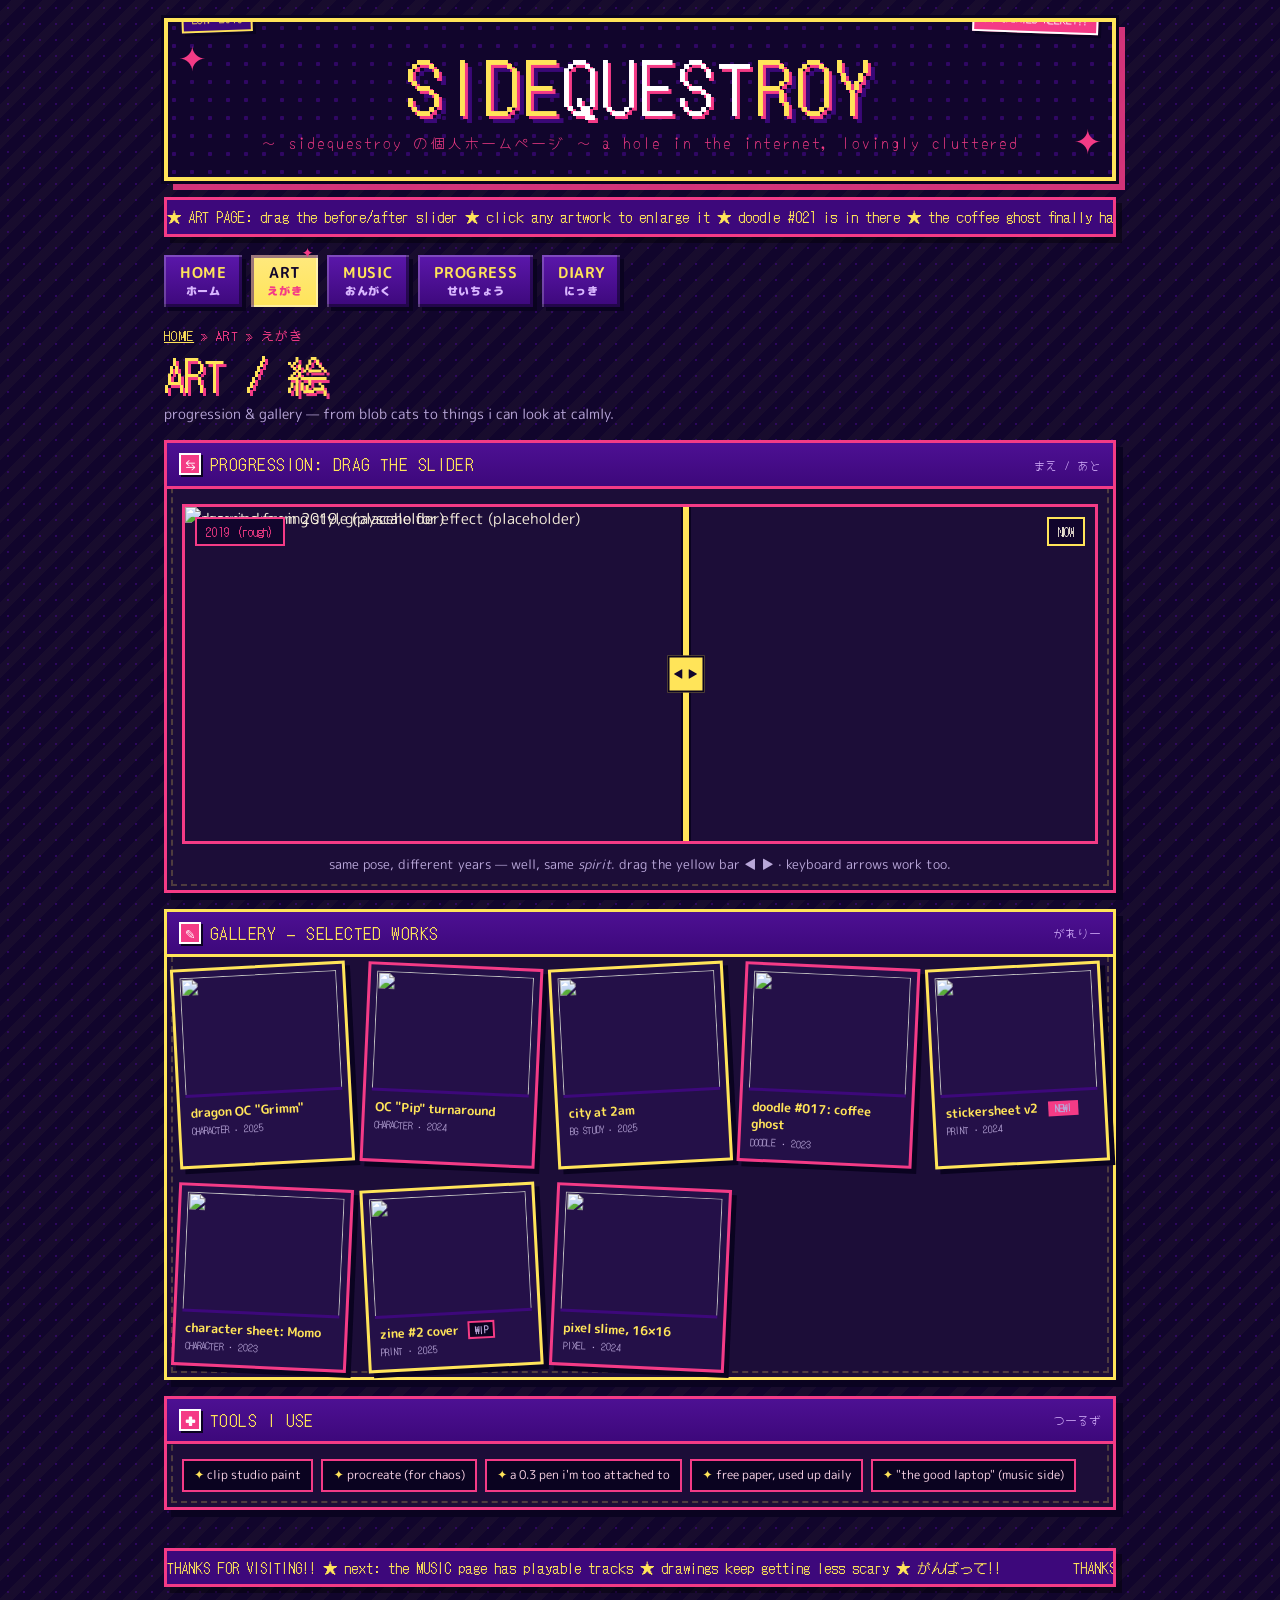
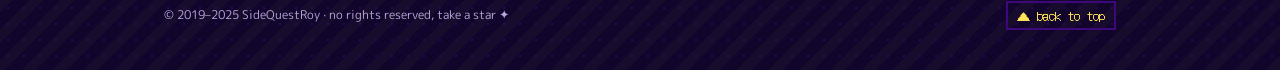
==== art.html @ b418e249 "Add files via upload" ====
<!DOCTYPE html>
<html lang="en">
<head>
<meta charset="UTF-8">
<meta name="viewport" content="width=device-width, initial-scale=1">
<title>ART / 絵 — SideQuestRoy</title>
<link rel="icon" href='data:image/svg+xml,<svg xmlns="http://www.w3.org/2000/svg" viewBox="0 0 100 100"><text y=".9em" font-size="90">⭐</text></svg>'>
<link rel="preconnect" href="https://fonts.googleapis.com">
<link rel="preconnect" href="https://fonts.gstatic.com" crossorigin>
<link href="https://fonts.googleapis.com/css2?family=DotGothic16&family=M+PLUS+Rounded+1c:wght@400;500;700;800;900&family=Yomogi&display=swap" rel="stylesheet">
<link rel="stylesheet" href="style.css">
</head>
<body>

<div class="site">

  <header class="banner">
    <span class="corner c-tl spin">✦</span>
    <span class="corner c-br spin" style="animation-direction:reverse">✦</span>
    <div class="updated-chip"><span class="blink">★</span> UPDATED WEEKLY!!</div>
    <div class="est">EST. 2019</div>
    <h1 class="logo">SIDE<span class="q">QUEST</span>ROY</h1>
    <p class="tagline">〜 sidequestroy の個人ホームページ 〜 a hole in the internet, lovingly cluttered</p>
  </header>

  <div class="newsbar"><div class="marquee"><div class="mq-inner">
    <span>★ ART PAGE: drag the before/after slider ★ click any artwork to enlarge it ★ doodle #021 is in there ★ the coffee ghost finally has a body ★</span>
    <span aria-hidden="true">★ ART PAGE: drag the before/after slider ★ click any artwork to enlarge it ★ doodle #021 is in there ★ the coffee ghost finally has a body ★</span>
  </div></div></div>

  <nav class="tabbar" aria-label="site pages">
    <a class="tab" href="index.html"><b>HOME</b><i>ホーム</i></a>
    <a class="tab on" aria-current="page" href="art.html"><b>ART</b><i>えがき</i></a>
    <a class="tab" href="music.html"><b>MUSIC</b><i>おんがく</i></a>
    <a class="tab" href="progress.html"><b>PROGRESS</b><i>せいちょう</i></a>
    <a class="tab" href="diary.html"><b>DIARY</b><i>にっき</i></a>
  </nav>

  <main class="main">
    <p class="crumb"><a href="index.html">HOME</a> » ART » えがき</p>
    <h1 class="ptitle">ART / 絵</h1>
    <p class="psub">progression &amp; gallery — from blob cats to things i can look at calmly.</p>

    <div class="stack" style="margin-top:14px">

      <section class="panel pa-pink">
        <div class="phead"><span class="ico">⇆</span><h2>PROGRESSION: DRAG THE SLIDER</h2><span class="jp">まえ / あと</span></div>
        <div class="pbody">
          <div class="cmp" id="cmpBox">
            <img src="https://picsum.photos/seed/roy-draw-now/900/640" alt="recent drawing style (placeholder)">
            <img src="https://picsum.photos/seed/roy-draw-2019/900/640?grayscale&blur=1" alt="drawing from 2019, grayscale for effect (placeholder)" style="clip-path:inset(0 calc(100% - var(--split)) 0 0)">
            <button class="handle" id="cmpHandle" role="slider" aria-label="compare before and after" aria-valuemin="5" aria-valuemax="95" aria-valuenow="55"></button>
            <span class="lbl l-old">2019 (rough)</span><span class="lbl l-new">NOW</span>
          </div>
          <p class="cmp-cap">same pose, different years — well, same <i>spirit</i>. drag the yellow bar ◀ ▶ · keyboard arrows work too.</p>
        </div>
      </section>

      <section class="panel pa-yellow">
        <div class="phead"><span class="ico">✎</span><h2>GALLERY — SELECTED WORKS</h2><span class="jp">がれりー</span></div>
        <div class="pbody gal-grid" id="galGrid">
          <figure class="gcard rv" data-seed="roy-dragon-oc" data-title="dragon OC 'Grimm' — final pass" data-meta="character · 2025"><img src="https://picsum.photos/seed/roy-dragon-oc/400/300" alt=""><figcaption class="gc-t"><b>dragon OC "Grimm"</b><span>CHARACTER · 2025</span></figcaption></figure>
          <figure class="gcard rv" data-seed="roy-pip-turnaround" data-title="OC 'Pip' turnaround sheet" data-meta="character · 2024"><img src="https://picsum.photos/seed/roy-pip-turnaround/400/300" alt=""><figcaption class="gc-t"><b>OC "Pip" turnaround</b><span>CHARACTER · 2024</span></figcaption></figure>
          <figure class="gcard rv" data-seed="roy-city-2am" data-title="city at 2am — background study" data-meta="background · 2025"><img src="https://picsum.photos/seed/roy-city-2am/400/300" alt=""><figcaption class="gc-t"><b>city at 2am</b><span>BG STUDY · 2025</span></figcaption></figure>
          <figure class="gcard rv" data-seed="roy-coffee-ghost" data-title="doodle #017 — the coffee ghost" data-meta="doodle · 2023"><img src="https://picsum.photos/seed/roy-coffee-ghost/400/300?grayscale" alt=""><figcaption class="gc-t"><b>doodle #017: coffee ghost</b><span>DOODLE · 2023</span></figcaption></figure>
          <figure class="gcard rv" data-seed="roy-stickersheet-v2" data-title="stickersheet v2 (print-ready!)" data-meta="print · 2024"><img src="https://picsum.photos/seed/roy-stickersheet-v2/400/300" alt=""><figcaption class="gc-t"><b>stickersheet v2 <span class="new-badge blink">NEW!</span></b><span>PRINT · 2024</span></figcaption></figure>
          <figure class="gcard rv" data-seed="roy-momo-sheet" data-title="character sheet: Momo" data-meta="character · 2023"><img src="https://picsum.photos/seed/roy-momo-sheet/400/300" alt=""><figcaption class="gc-t"><b>character sheet: Momo</b><span>CHARACTER · 2023</span></figcaption></figure>
          <figure class="gcard rv" data-seed="roy-zine-cover" data-title="mini zine cover draft" data-meta="print · 2025"><img src="https://picsum.photos/seed/roy-zine-cover/400/300" alt=""><figcaption class="gc-t"><b>zine #2 cover <span class="tagchip">WIP</span></b><span>PRINT · 2025</span></figcaption></figure>
          <figure class="gcard rv" data-seed="roy-slime-pixel" data-title="pixel slime (16×16, yes really)" data-meta="pixel · 2024"><img src="https://picsum.photos/seed/roy-slime-pixel/400/300" alt=""><figcaption class="gc-t"><b>pixel slime, 16×16</b><span>PIXEL · 2024</span></figcaption></figure>
        </div>
      </section>

      <section class="panel pa-pink">
        <div class="phead"><span class="ico">✚</span><h2>TOOLS I USE</h2><span class="jp">つーるず</span></div>
        <div class="pbody">
          <ul class="tools-list">
            <li>clip studio paint</li><li>procreate (for chaos)</li><li>a 0.3 pen i'm too attached to</li><li>free paper, used up daily</li><li>"the good laptop" (music side)</li>
          </ul>
        </div>
      </section>

    </div>
  </main>

  <footer class="footer">
    <div class="newsbar"><div class="marquee"><div class="mq-inner">
      <span>THANKS FOR VISITING!! ★ next: the MUSIC page has playable tracks ★ drawings keep getting less scary ★ がんばって!!</span>
      <span aria-hidden="true">THANKS FOR VISITING!! ★ next: the MUSIC page has playable tracks ★ drawings keep getting less scary ★ がんばって!!</span>
    </div></div></div>
    <div class="foot-row">
      <span>© 2019–<span id="yr">2025</span> SideQuestRoy · no rights reserved, take a star ✦</span>
      <button class="top-btn" id="topBtn">▲ back to top</button>
    </div>
  </footer>

</div><!-- /site -->

<!-- lightbox (art page only) -->
<div class="lb-overlay" id="lb" role="dialog" aria-modal="true" aria-label="artwork viewer">
  <div class="lb-box">
    <button class="lb-btn" id="lbClose" aria-label="close">✕</button>
    <button class="lb-btn" id="lbPrev" aria-label="previous artwork">‹</button>
    <button class="lb-btn" id="lbNext" aria-label="next artwork">›</button>
    <img id="lbImg" src="" alt="">
    <div class="lb-cap"><b id="lbCap"></b><span id="lbMeta"></span></div>
  </div>
</div>

<div class="toast" id="toast" role="status"></div>
<script src="script.js" defer></script>
</body>
</html>
---- style.css ----
/* ============ BASE ============ */
:root{
  --yellow:#FFE459;
  --pink:#F43B86;
  --purple:#3D087B;
  --ink:#11052C;
  --deep:#0A0320;
  --panel:#1c0d38;
  --panel-2:#241048;
  --text:#F6EEDC;
  --dim:#b9a7d9;
}
*{box-sizing:border-box;margin:0;padding:0}
html{-webkit-text-size-adjust:100%}
body{
  font-family:'M PLUS Rounded 1c',system-ui,sans-serif;
  font-size:15px;line-height:1.65;color:var(--text);
  background-color:var(--ink);
  background-image:
    radial-gradient(rgba(61,8,123,.6) 1.1px, transparent 1.4px),
    repeating-linear-gradient(-45deg, rgba(255,228,89,.032) 0 10px, transparent 10px 22px);
  background-size:16px 16px, auto;
}
::selection{background:var(--pink);color:#fff}
a{color:var(--yellow)}
img{display:block;max-width:100%}
button{font-family:inherit;cursor:pointer}
::-webkit-scrollbar{width:14px;height:14px}
::-webkit-scrollbar-track{background:var(--deep);border-left:2px solid var(--purple)}
::-webkit-scrollbar-thumb{background:var(--yellow);border:3px solid var(--ink)}

/* ============ RETRO UTILITIES ============ */
@keyframes blink{0%,49.9%{opacity:1}50%,100%{opacity:.06}}
.blink{animation:blink 1.05s linear infinite;display:inline-block}
@keyframes spin{to{transform:rotate(360deg)}}
.spin{display:inline-block;animation:spin 9s linear infinite}
@keyframes bob{0%,100%{transform:translateY(0)}50%{transform:translateY(-4px)}}
@keyframes shake{0%,100%{transform:translateX(0)}20%{transform:translateX(-5px)}40%{transform:translateX(5px)}60%{transform:translateX(-4px)}80%{transform:translateX(3px)}}
.shake{animation:shake .3s linear}

/* beveled button — old windows energy */
.btn{
  display:inline-block;border:none;font-weight:900;color:var(--ink);
  background:linear-gradient(180deg,#ffe97e,var(--yellow));
  padding:7px 14px;font-size:.9rem;letter-spacing:.03em;
  box-shadow:inset 2px 2px 0 rgba(255,255,255,.65), inset -3px -3px 0 rgba(17,5,44,.4);
  transition:transform .12s, box-shadow .12s;
}
.btn:hover{transform:translate(-1px,-1px);box-shadow:inset 2px 2px 0 rgba(255,255,255,.65), inset -3px -3px 0 rgba(17,5,44,.4), 4px 4px 0 var(--deep)}
.btn:active{transform:translate(2px,2px);box-shadow:inset 3px 3px 0 rgba(61,8,123,.55), inset -2px -2px 0 rgba(255,255,255,.3)}
.btn-pink{background:linear-gradient(180deg,#ff74ab,var(--pink));color:#fff;box-shadow:inset 2px 2px 0 rgba(255,255,255,.4), inset -3px -3px 0 rgba(61,8,123,.7)}
.btn-pink:hover{box-shadow:inset 2px 2px 0 rgba(255,255,255,.4), inset -3px -3px 0 rgba(61,8,123,.7), 4px 4px 0 var(--deep)}
.btn-mini{background:linear-gradient(180deg,#ffe97e,var(--yellow));color:var(--ink);border:none;font-weight:900;width:30px;height:26px;box-shadow:inset 2px 2px 0 rgba(255,255,255,.6), inset -2px -2px 0 rgba(17,5,44,.4);transition:transform .1s}
.btn-mini:hover{transform:scale(1.1)}

/* rainbow divider in palette */
.rainbow{height:7px;display:flex;border-top:2px solid var(--deep);border-bottom:2px solid var(--deep);margin:4px 0 16px}
.rainbow i{flex:1}
.rainbow i:nth-child(4n+1){background:var(--yellow)}
.rainbow i:nth-child(4n+2){background:var(--pink)}
.rainbow i:nth-child(4n+3){background:#7a3ec2}
.rainbow i:nth-child(4n+4){background:var(--purple)}

/* ============ FRAME ============ */
.site{max-width:980px;margin:0 auto;padding:18px 14px 40px}
.main{margin-top:18px;position:relative}

/* ============ BANNER ============ */
.banner{
  position:relative;background:var(--ink);
  border:4px solid var(--yellow);
  box-shadow:0 0 0 3px var(--deep), 9px 9px 0 rgba(244,59,134,.85);
  background-image:radial-gradient(circle at 6px 6px, rgba(61,8,123,.7) 2px, transparent 2.5px);
  background-size:18px 18px;
  padding:26px 20px 22px;text-align:center;overflow:hidden;
}
.banner .corner{position:absolute;font-size:34px;color:var(--pink)}
.banner .c-tl{top:8px;left:10px}.banner .c-br{bottom:8px;right:10px}
.logo{
  font-family:'DotGothic16',monospace;font-weight:400;
  font-size:clamp(2.3rem,7vw,4.3rem);letter-spacing:.06em;line-height:1.05;
  color:var(--yellow);text-shadow:3px 3px 0 var(--pink), 7px 7px 0 rgba(61,8,123,.95);
}
.logo .q{color:#fff;text-shadow:3px 3px 0 var(--pink)}
.tagline{font-family:'Yomogi',cursive;color:var(--pink);margin-top:10px;font-size:.95rem;letter-spacing:.12em}
.updated-chip{
  position:absolute;top:-2px;right:14px;background:var(--pink);color:#fff;
  font-family:'DotGothic16',monospace;font-size:.72rem;padding:3px 9px;border:2px solid #fff;
  box-shadow:3px 3px 0 var(--deep);transform:rotate(2deg) translateY(-55%);z-index:2;
}
.est{position:absolute;top:-2px;left:14px;background:var(--purple);color:var(--yellow);font-family:'DotGothic16',monospace;font-size:.7rem;padding:3px 8px;border:2px solid var(--yellow);box-shadow:3px 3px 0 var(--deep);transform:rotate(-2deg) translateY(-55%);z-index:2}

/* marquee */
.newsbar{background:var(--purple);border:3px solid var(--pink);box-shadow:6px 6px 0 rgba(0,0,0,.4);overflow:hidden;margin-top:16px}
.marquee{overflow:hidden;white-space:nowrap}
.mq-inner{display:inline-flex;width:max-content;animation:mq 28s linear infinite;padding:5px 0}
@keyframes mq{to{transform:translateX(-50%)}}
.mq-inner span{font-family:'DotGothic16',monospace;color:var(--yellow);font-size:.9rem;padding-right:4.5rem;white-space:nowrap}

/* ============ NAV (real links) ============ */
.tabbar{display:flex;flex-wrap:wrap;gap:9px;margin-top:18px}
.tab{
  position:relative;display:flex;flex-direction:column;align-items:center;line-height:1.25;text-decoration:none;
  background:linear-gradient(180deg,#5b17ab,var(--purple));color:var(--yellow);
  padding:8px 16px 9px;font-weight:900;font-size:.95rem;letter-spacing:.04em;
  box-shadow:inset 2px 2px 0 rgba(255,255,255,.22), inset -3px -3px 0 rgba(17,5,44,.6), 4px 4px 0 var(--deep);
  transition:transform .12s;
}
.tab i{font-style:normal;font-size:.68rem;color:#d9b6ff;margin-top:2px}
.tab:hover{transform:translate(-1px,-1px)}
.tab.on{background:linear-gradient(180deg,#ffe97e,var(--yellow));color:var(--ink);box-shadow:inset 3px 3px 0 rgba(61,8,123,.5), inset -2px -2px 0 rgba(255,255,255,.4)}
.tab.on i{color:var(--pink)}
.tab.on::after{content:"✦";position:absolute;top:-11px;right:4px;color:var(--pink);font-size:.9rem}

/* ============ PANELS ============ */
.panel{background:var(--panel);border:3px solid var(--acc,var(--yellow));box-shadow:7px 7px 0 var(--deep);position:relative;margin-bottom:16px}
.panel::before{content:"";position:absolute;inset:4px;border:2px dashed rgba(255,228,89,.22);pointer-events:none;z-index:1}
.pa-pink{--acc:var(--pink)} .pa-yellow{--acc:var(--yellow)} .pa-purple{--acc:#7a3ec2}
.phead{display:flex;align-items:center;gap:9px;padding:8px 12px;background:linear-gradient(180deg,#4d1093,var(--purple));border-bottom:3px solid var(--acc,var(--yellow));position:relative;z-index:2}
.phead .ico{width:22px;height:22px;display:grid;place-items:center;background:var(--pink);color:#fff;font-size:.8rem;border:2px solid #fff;box-shadow:2px 2px 0 var(--deep)}
.phead h2,.phead span.t{font-family:'DotGothic16',monospace;font-weight:400;color:var(--yellow);letter-spacing:.09em;font-size:1rem}
.phead .jp{margin-left:auto;font-size:.75rem;color:#d9b6ff;font-family:'Yomogi',cursive}
.pbody{padding:15px;position:relative;z-index:2}
.stack{display:flex;flex-direction:column}

/* page titles */
.crumb{font-family:'DotGothic16',monospace;color:var(--pink);font-size:.8rem;margin-bottom:6px;letter-spacing:.1em}
.ptitle{font-family:'DotGothic16',monospace;font-weight:400;font-size:clamp(1.7rem,4.5vw,2.6rem);color:var(--yellow);text-shadow:3px 3px 0 var(--pink);line-height:1.1}
.psub{color:var(--dim);margin-top:5px;font-size:.9rem}

/* ============ HOME ============ */
.news-item{display:flex;align-items:center;gap:10px;padding:9px 6px;border-bottom:2px dashed rgba(185,167,217,.3);text-decoration:none;color:inherit;transition:background .15s,transform .15s}
.news-item:last-child{border-bottom:none}
.news-item:hover{background:rgba(61,8,123,.4);transform:translateX(5px)}
.n-date{font-family:'DotGothic16',monospace;font-size:.7rem;background:var(--deep);color:var(--yellow);border:2px solid var(--purple);padding:2px 6px;flex:none}
.news-item b{color:var(--text)} .news-item small{color:var(--dim);display:block}
.arrow-go{margin-left:auto;color:var(--pink);font-weight:900}
.new-badge{background:var(--pink);color:#fff;font-family:'DotGothic16',monospace;font-size:.62rem;padding:1px 6px;margin-left:8px;flex:none}

.about-flex{display:flex;gap:15px;align-items:flex-start;flex-wrap:wrap}
.avatar{width:104px;height:104px;border:3px solid var(--yellow);box-shadow:5px 5px 0 var(--pink);object-fit:cover;background:var(--deep)}
.about-txt{flex:1;min-width:220px}

.mini-grid{display:grid;grid-template-columns:repeat(3,1fr);gap:12px}
.mcard{border:3px solid var(--purple);background:var(--panel-2);transition:transform .2s,box-shadow .2s;text-decoration:none;color:inherit;display:block}
.mcard:hover{transform:translateY(-4px) rotate(-.5deg);box-shadow:6px 6px 0 rgba(244,59,134,.7)}
.mcard img{width:100%;height:88px;object-fit:cover;border-bottom:3px solid var(--purple)}
.mcard .mc-t{padding:8px 9px;font-size:.8rem;line-height:1.4}
.mcard b{color:var(--yellow);display:block}
.tagchip{font-family:'DotGothic16',monospace;font-size:.58rem;background:var(--deep);border:2px solid var(--pink);color:var(--pink);padding:0 5px;margin-left:6px;vertical-align:middle}

.gb-list{max-height:230px;overflow:auto;display:flex;flex-direction:column;gap:9px;padding-right:4px}
.gb-entry{border-left:5px solid var(--pink);background:rgba(61,8,123,.35);padding:8px 10px;font-size:.83rem}
.gb-entry b{color:var(--yellow)} .gb-entry span.d{font-family:'DotGothic16',monospace;color:var(--dim);font-size:.68rem;margin-left:7px}
.gb-entry p{margin-top:3px}
.gform input,.dform-row input,.dform-row textarea{background:var(--deep);border:3px solid var(--purple);color:var(--text);padding:8px 10px;font-family:inherit;font-size:.9rem;width:100%}
.gform input:focus,.dform-row input:focus,.dform-row textarea:focus{outline:none;border-color:var(--pink);box-shadow:0 0 0 2px rgba(244,59,134,.35)}
.gform-row{display:flex;gap:8px;margin-top:10px;flex-wrap:wrap}
.gform-row input{flex:1;min-width:110px}

/* ============ ART PAGE ============ */
.cmp{position:relative;height:340px;overflow:hidden;border:3px solid var(--pink);user-select:none;cursor:ew-resize;--split:55%}
.cmp img{position:absolute;inset:0;width:100%;height:100%;object-fit:cover}
.cmp .img-new{clip-path:inset(0 0 0 var(--split))}
.cmp .handle{
  position:absolute;top:0;bottom:0;left:var(--split);width:6px;background:var(--yellow);
  transform:translateX(-50%);border:none;z-index:3;box-shadow:0 0 0 2px var(--deep);
}
.cmp .handle::after{content:"◀ ▶";position:absolute;top:50%;left:50%;transform:translate(-50%,-50%);background:var(--yellow);color:var(--ink);font-size:.7rem;font-weight:900;padding:8px 4px;border:2px solid var(--deep);white-space:nowrap}
.cmp .lbl{position:absolute;top:10px;font-family:'DotGothic16',monospace;font-size:.75rem;background:var(--ink);padding:3px 9px;z-index:4;border:2px solid var(--yellow)}
.cmp .l-old{left:10px;color:var(--pink);border-color:var(--pink)} .cmp .l-new{right:10px}
.cmp-cap{text-align:center;margin-top:10px;font-size:.8rem;color:var(--dim)}

.gal-grid{display:grid;grid-template-columns:repeat(auto-fill,minmax(165px,1fr));gap:20px 14px;padding:8px}
.gcard{--r:-3deg;background:var(--panel-2);border:3px solid var(--yellow);box-shadow:5px 5px 0 var(--deep);transform:rotate(var(--r));transition:transform .28s cubic-bezier(.2,.9,.3,1.4), box-shadow .28s;cursor:pointer;padding:6px}
.gcard:nth-child(even){--r:2.6deg;border-color:var(--pink)}
.gcard:hover{transform:rotate(0) translateY(-7px);box-shadow:8px 9px 0 rgba(244,59,134,.8);z-index:2}
.gcard img{width:100%;height:120px;object-fit:cover;border-bottom:3px solid var(--purple)}
.gc-t{padding:7px 4px 3px;font-size:.78rem;line-height:1.4}
.gc-t b{color:var(--yellow);display:block} .gc-t span{font-family:'DotGothic16',monospace;font-size:.58rem;color:var(--dim)}
.tools-list{list-style:none;display:flex;flex-wrap:wrap;gap:8px}
.tools-list li{background:var(--deep);border:2px solid var(--pink);padding:4px 10px;font-size:.78rem;color:#ffd9ea}
.tools-list li::before{content:"✦ ";color:var(--yellow)}

/* ============ MUSIC PAGE ============ */
.player-panel .pbody{background:linear-gradient(180deg,var(--panel), #150a2d)}
.np-row{display:flex;align-items:center;gap:12px;flex-wrap:wrap}
#npTitle{font-family:'DotGothic16',monospace;color:var(--yellow);font-size:1.05rem;min-height:1.4em}
#npTime{font-family:'DotGothic16',monospace;font-size:.72rem;color:var(--pink);margin-left:auto}
.prog-outer{height:16px;background:var(--deep);border:3px solid var(--purple);margin-top:12px;overflow:hidden}
#progFill{height:100%;width:0%;background:repeating-linear-gradient(90deg,var(--yellow) 0 8px, #e6c73d 8px 16px)}
.eq{display:flex;gap:4px;height:26px;align-items:flex-end;margin-top:10px;justify-content:center}
.eq span{width:8px;background:var(--yellow);height:30%;transition:height .1s}
.eq.on span{animation:eqb .55s ease-in-out infinite alternate}
@keyframes eqb{from{height:18%}to{height:100%}}
.eq.on span:nth-child(2){background:var(--pink);animation-delay:.1s}
.eq.on span:nth-child(3){animation-delay:.24s}
.eq.on span:nth-child(4){background:var(--pink);animation-delay:.08s}
.eq.on span:nth-child(5){animation-delay:.3s}

.trow{display:flex;align-items:center;gap:12px;padding:11px 8px;border-bottom:2px dashed rgba(185,167,217,.28);cursor:pointer;transition:background .15s, transform .15s}
.trow:last-child{border-bottom:none}
.trow:hover{background:rgba(61,8,123,.4);transform:translateX(4px)}
.trow.on{background:rgba(244,59,134,.18);border-left:5px solid var(--pink)}
.trow .tt{flex:1;min-width:0}
.trow .tt b{color:var(--yellow);font-size:.92rem;display:block;line-height:1.3}
.trow.on .tt b::before{content:"▶ ";color:var(--pink);animation:blink 1s linear infinite}
.trow .tt em{font-style:normal;font-size:.74rem;color:var(--dim)}
.ty,.tl{font-family:'DotGothic16',monospace;font-size:.72rem;color:var(--dim);flex:none}

/* ============ PROGRESS PAGE ============ */
.skill-group h3{font-family:'DotGothic16',monospace;color:var(--pink);letter-spacing:.08em;margin-bottom:12px;font-size:1.05rem}
.skill-row{display:flex;align-items:center;gap:12px;margin-bottom:13px}
.skill-row label{width:170px;flex:none;font-size:.83rem}
.bar{flex:1;display:flex;gap:3px;height:16px;background:var(--deep);padding:3px;border:2px solid var(--purple)}
.bar i{flex:1;background:#2a0f52;transition:background .18s, box-shadow .18s}
.bar i.fill{background:var(--yellow);box-shadow:inset 0 -4px rgba(61,8,123,.5)}
.pct{width:46px;text-align:right;font-family:'DotGothic16',monospace;color:var(--yellow);font-size:.8rem;flex:none}

.tl-list{list-style:none;border-left:3px dashed var(--pink);margin-left:9px;padding-left:0}
.tl-item{position:relative;margin:0 0 22px 26px}
.tl-item::before{content:"";position:absolute;left:-35px;top:8px;width:12px;height:12px;background:var(--yellow);border:3px solid var(--ink);outline:2px solid var(--pink)}
.tl-year{font-family:'DotGothic16',monospace;font-size:.7rem;background:var(--purple);color:var(--yellow);border:2px solid var(--yellow);padding:1px 8px;margin-right:9px}
.tl-tag{font-family:'DotGothic16',monospace;font-size:.58rem;color:#fff;background:var(--pink);padding:1px 6px;vertical-align:middle;margin-left:4px}
.wish-list{list-style:none;display:flex;flex-wrap:wrap;gap:9px}
.wish-list li button{background:var(--deep);border:2px solid var(--purple);color:var(--dim);padding:5px 10px;font-size:.8rem;transition:all .15s}
.wish-list li button::before{content:"☆ "}
.wish-list li button.lit{color:#fff;background:rgba(244,59,134,.25);border-color:var(--pink)}
.wish-list li button.lit::before{content:"★ ";color:var(--yellow)}

/* scroll reveal — only when JS is available (guarded by .js on <html>) */
.js .rv{opacity:0;transform:translateY(14px);transition:opacity .5s, transform .5s}
.js .rv.in{opacity:1;transform:none}

/* ============ DIARY PAGE ============ */
.dform-row{display:flex;flex-direction:column;gap:9px}
textarea{resize:vertical;min-height:104px;line-height:1.55}
.fmsg{margin-top:10px;font-size:.82rem;font-weight:700;min-height:1.3em;display:inline-block}
.fmsg.ok{color:var(--yellow)} .fmsg.err{color:var(--pink);animation:shake .3s linear}
.dstats{display:flex;gap:9px;flex-wrap:wrap;margin-bottom:14px}
.dstat{background:var(--deep);border:2px solid var(--purple);padding:5px 11px;font-size:.78rem}
.dstat b{font-family:'DotGothic16',monospace;color:var(--yellow);margin-right:5px}
.entry{background:var(--panel-2);border:3px solid var(--pink);padding:0;margin-bottom:14px;box-shadow:5px 5px 0 var(--deep)}
.entry-head{display:flex;align-items:center;gap:9px;padding:9px 12px;background:linear-gradient(180deg,#4d1093,var(--purple));border-bottom:3px solid var(--pink);flex-wrap:wrap}
.dchip{font-family:'DotGothic16',monospace;font-size:.68rem;background:var(--ink);color:var(--yellow);border:2px solid var(--yellow);padding:1px 7px}
.entry-head b{color:#fff;font-size:.95rem;line-height:1.3}
.entry-body{padding:13px 14px;font-size:.88rem;white-space:pre-wrap;color:var(--text)}

/* ============ LIGHTBOX / TOAST / SPARKS ============ */
.lb-overlay{position:fixed;inset:0;background:rgba(10,3,32,.92);z-index:50;display:none;place-items:center;padding:18px}
.lb-overlay.show{display:grid}
.lb-box{background:var(--panel);border:4px solid var(--yellow);box-shadow:10px 10px 0 var(--pink);max-width:920px;width:100%;padding:12px;position:relative}
.lb-box img{width:100%;height:min(56vh,520px);object-fit:cover;border:3px solid var(--purple)}
.lb-cap{display:flex;align-items:center;gap:12px;padding-top:11px;font-size:.88rem}
.lb-cap b{color:var(--yellow)} .lb-cap span{font-family:'DotGothic16',monospace;color:var(--dim);font-size:.7rem;margin-left:auto}
.lb-btn{position:absolute;top:-20px;right:10px;background:var(--pink);color:#fff;border:3px solid #fff;width:34px;height:34px;font-weight:900;box-shadow:3px 3px 0 var(--deep)}
#lbPrev{left:-20px;top:50%;transform:translateY(-50%);right:auto}
#lbNext{left:10px;top:-20px;right:auto;transform:none}

.toast{position:fixed;left:50%;bottom:26px;transform:translate(-50%,20px);background:var(--yellow);color:var(--ink);font-weight:900;padding:10px 18px;border:3px solid var(--deep);box-shadow:4px 4px 0 var(--pink);opacity:0;pointer-events:none;transition:all .25s;z-index:99;font-size:.86rem}
.toast.show{opacity:1;transform:translate(-50%,0)}

.spark{position:fixed;z-index:98;pointer-events:none;color:var(--c);text-shadow:0 0 7px currentColor;animation:spk .8s ease-out forwards;font-size:var(--fs,13px)}
@keyframes spk{from{transform:translateY(0) rotate(0deg);opacity:1}to{transform:translateY(20px) rotate(95deg);opacity:0}}

/* ============ FOOTER ============ */
.footer{margin-top:22px}
.foot-row{display:flex;justify-content:space-between;align-items:center;gap:10px;margin-top:14px;font-size:.78rem;color:var(--dim);flex-wrap:wrap}
.top-btn{background:none;border:2px solid var(--purple);color:var(--yellow);font-family:'DotGothic16',monospace;padding:3px 9px}
.top-btn:hover{border-color:var(--pink)}

/* ============ RESPONSIVE ============ */
@media (max-width:560px){
  .tab{flex:1;padding:7px 6px}
  .mini-grid{grid-template-columns:1fr}
  .cmp{height:280px}
  .skill-row label{width:110px;font-size:.78rem}
  .trow .ty{display:none}
}

/* ============ REDUCED MOTION ============ */
@media (prefers-reduced-motion: reduce){
  *,*::before,*::after{animation-duration:.001s !important;animation-iteration-count:1 !important;transition-duration:.001s !important}
  .mq-inner,.blink,.spin{animation:none !important}
  .js .rv{opacity:1;transform:none}
}
</style>
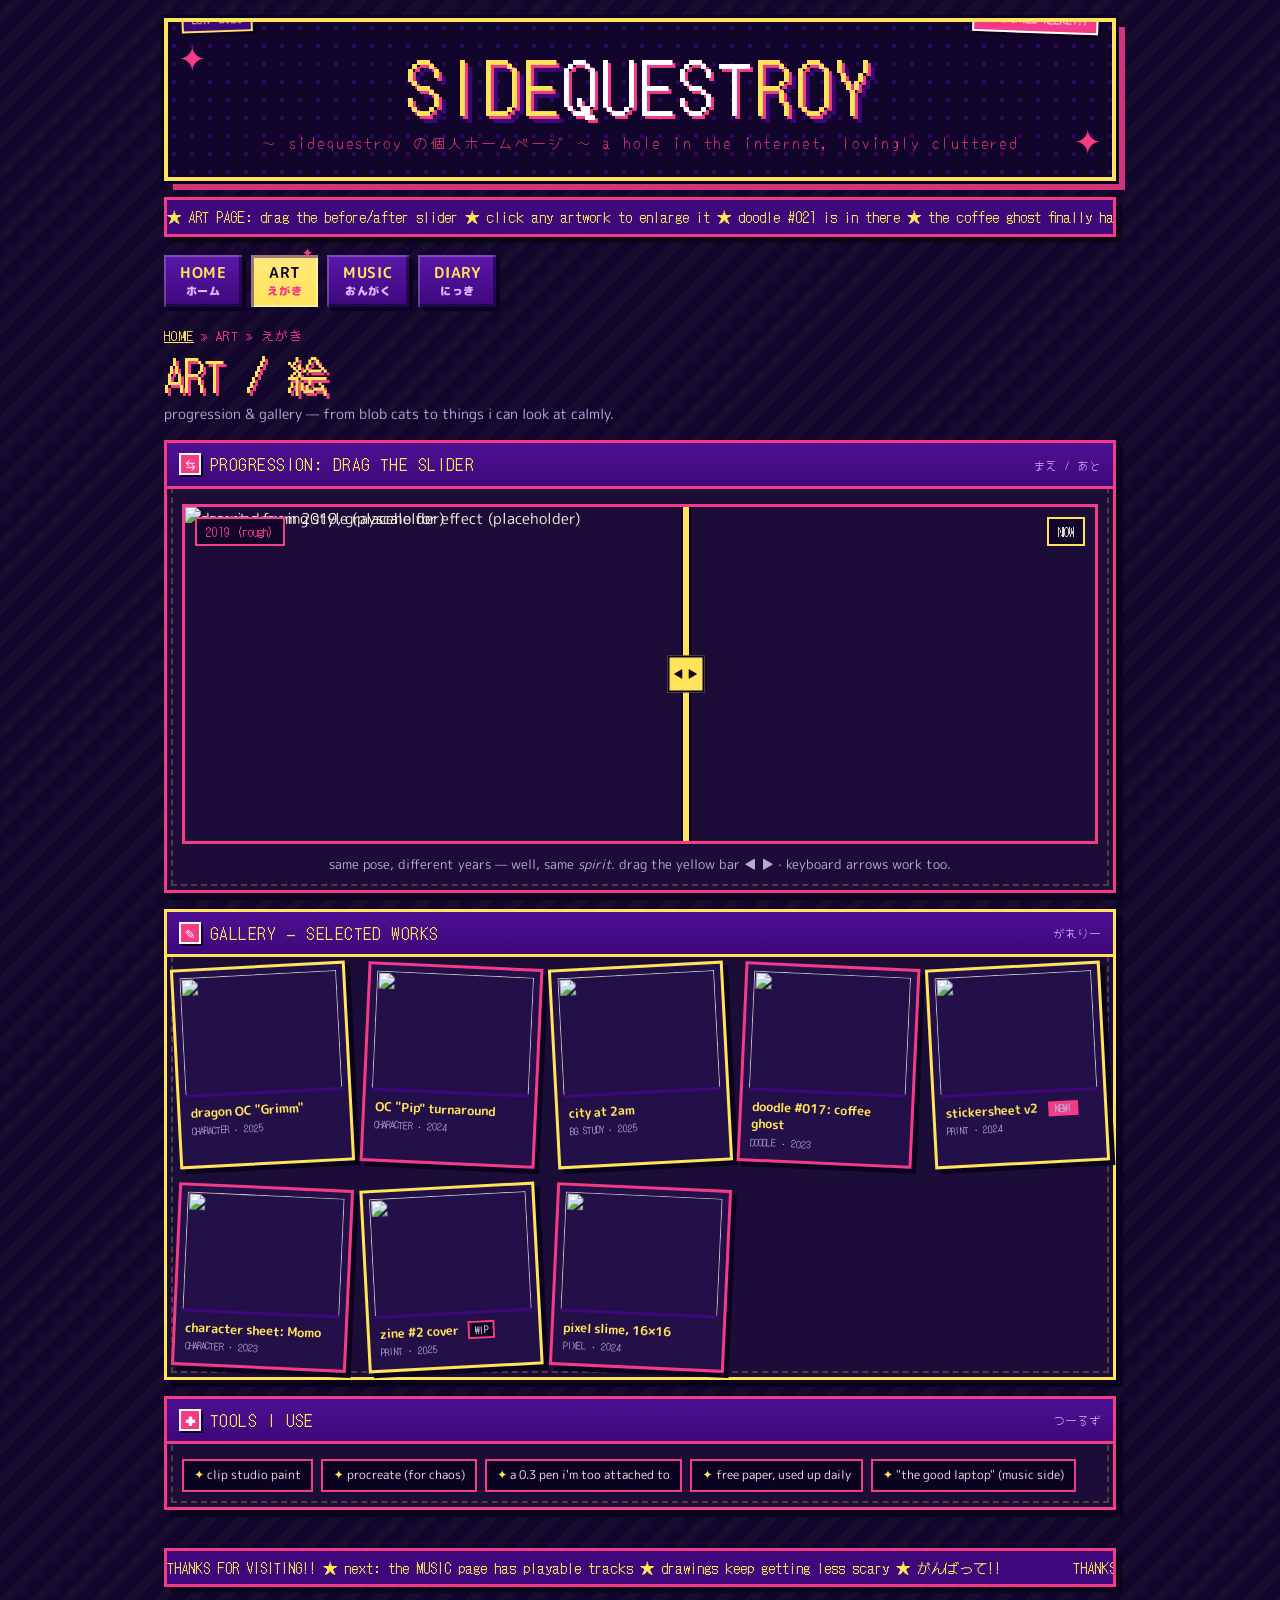
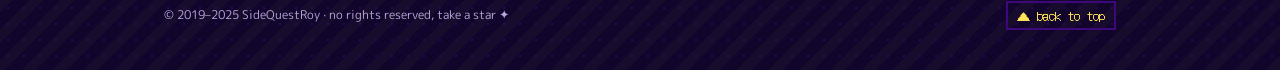
==== commit a2db86f4: "Add files via upload" ====
--- a/art.html
+++ b/art.html
@@ -18,7 +18,7 @@
     <span class="corner c-tl spin">✦</span>
     <span class="corner c-br spin" style="animation-direction:reverse">✦</span>
     <div class="updated-chip"><span class="blink">★</span> UPDATED WEEKLY!!</div>
-    <div class="est">EST. 2019</div>
+    <div class="est">EST. 2026</div>
     <h1 class="logo">SIDE<span class="q">QUEST</span>ROY</h1>
     <p class="tagline">〜 sidequestroy の個人ホームページ 〜 a hole in the internet, lovingly cluttered</p>
   </header>
@@ -32,7 +32,6 @@
     <a class="tab" href="index.html"><b>HOME</b><i>ホーム</i></a>
     <a class="tab on" aria-current="page" href="art.html"><b>ART</b><i>えがき</i></a>
     <a class="tab" href="music.html"><b>MUSIC</b><i>おんがく</i></a>
-    <a class="tab" href="progress.html"><b>PROGRESS</b><i>せいちょう</i></a>
     <a class="tab" href="diary.html"><b>DIARY</b><i>にっき</i></a>
   </nav>
 
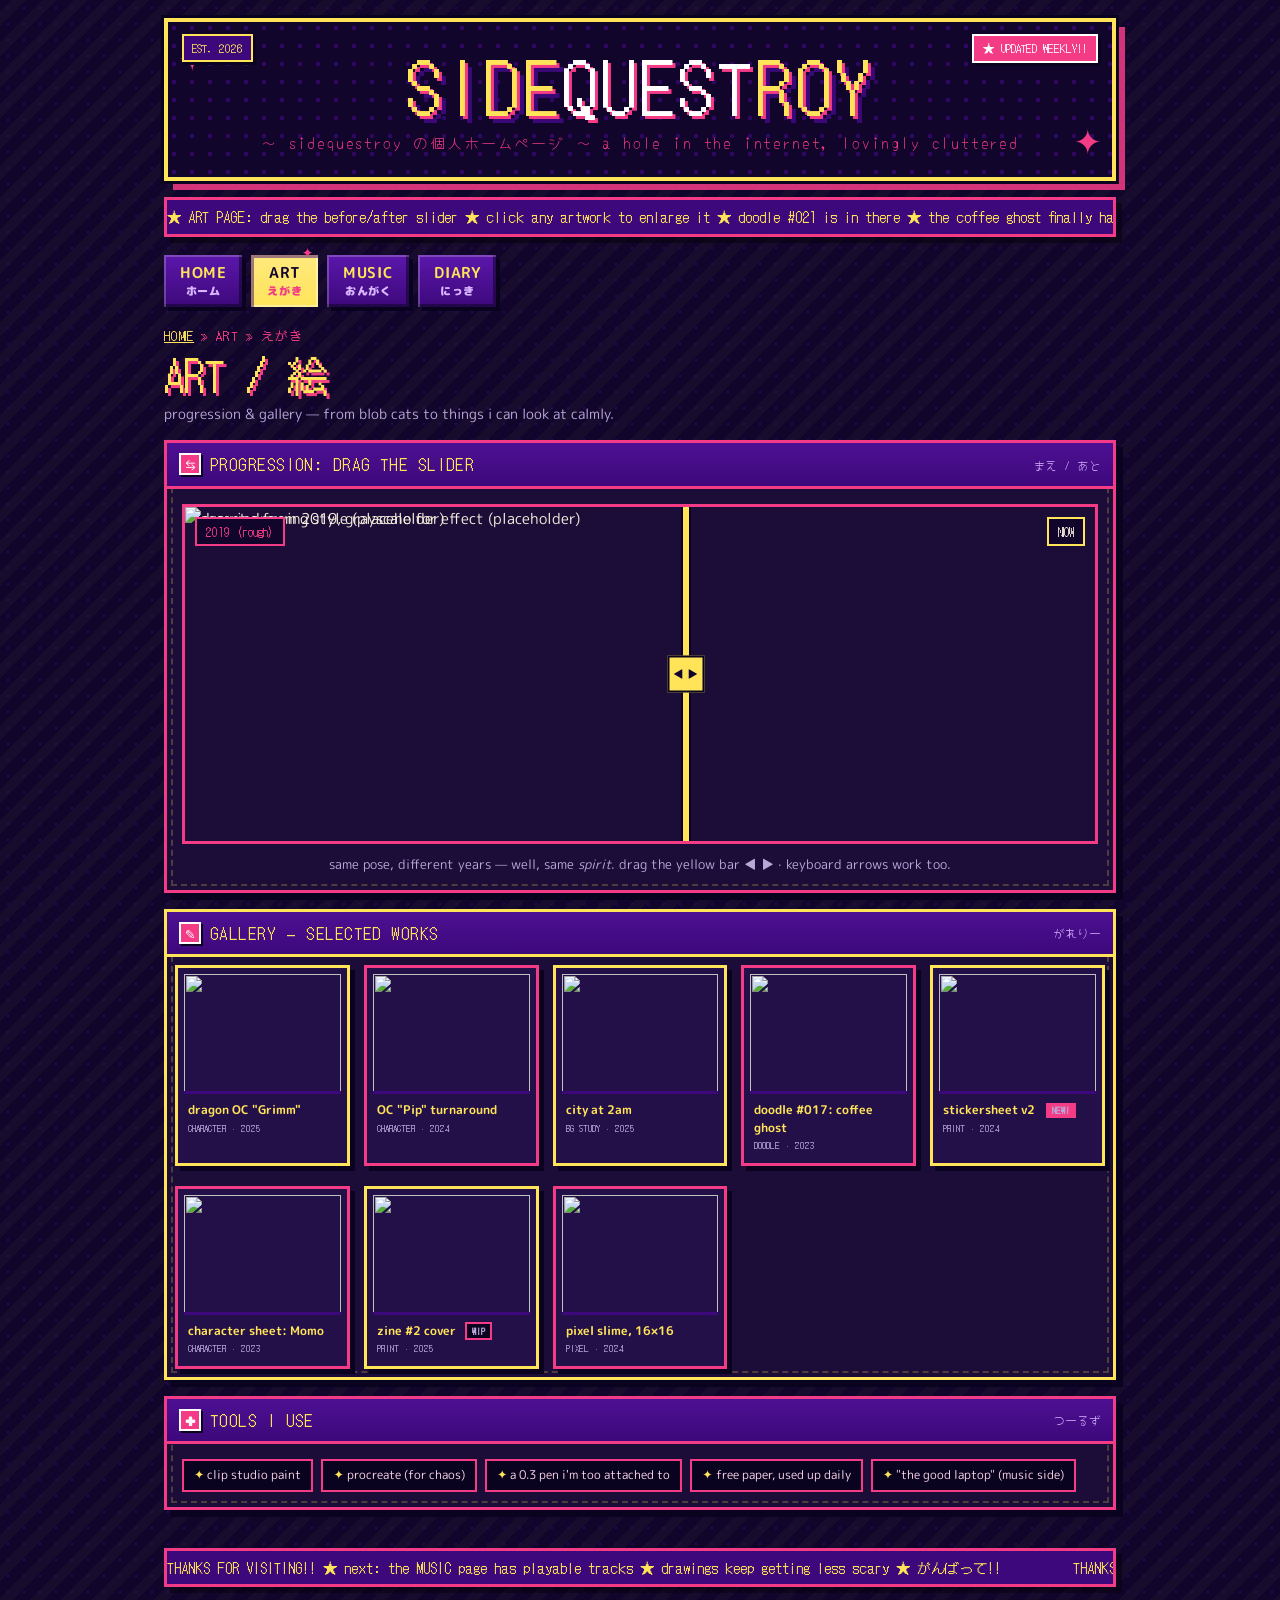
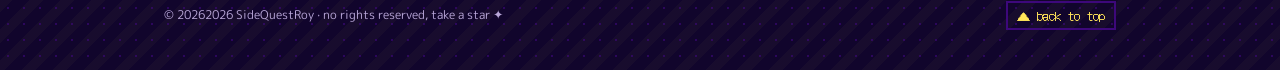
==== commit 9f21f0f1: "Add files via upload" ====
--- a/art.html
+++ b/art.html
@@ -87,7 +87,7 @@
       <span aria-hidden="true">THANKS FOR VISITING!! ★ next: the MUSIC page has playable tracks ★ drawings keep getting less scary ★ がんばって!!</span>
     </div></div></div>
     <div class="foot-row">
-      <span>© 2019–<span id="yr">2025</span> SideQuestRoy · no rights reserved, take a star ✦</span>
+      <span>© 2026<span id="yr"></span> SideQuestRoy · no rights reserved, take a star ✦</span>
       <button class="top-btn" id="topBtn">▲ back to top</button>
     </div>
   </footer>
--- a/style.css
+++ b/style.css
@@ -96,6 +96,14 @@
 .mq-inner{display:inline-flex;width:max-content;animation:mq 28s linear infinite;padding:5px 0}
 @keyframes mq{to{transform:translateX(-50%)}}
 .mq-inner span{font-family:'DotGothic16',monospace;color:var(--yellow);font-size:.9rem;padding-right:4.5rem;white-space:nowrap}
+
+/* Keep EST. 2026 and UPDATED WEEKLY fully visible */
+.banner .est,
+.banner .updated-chip {
+  top: 12px !important;
+  transform: none !important;
+}
+
 
 /* ============ NAV (real links) ============ */
 .tabbar{display:flex;flex-wrap:wrap;gap:9px;margin-top:18px}
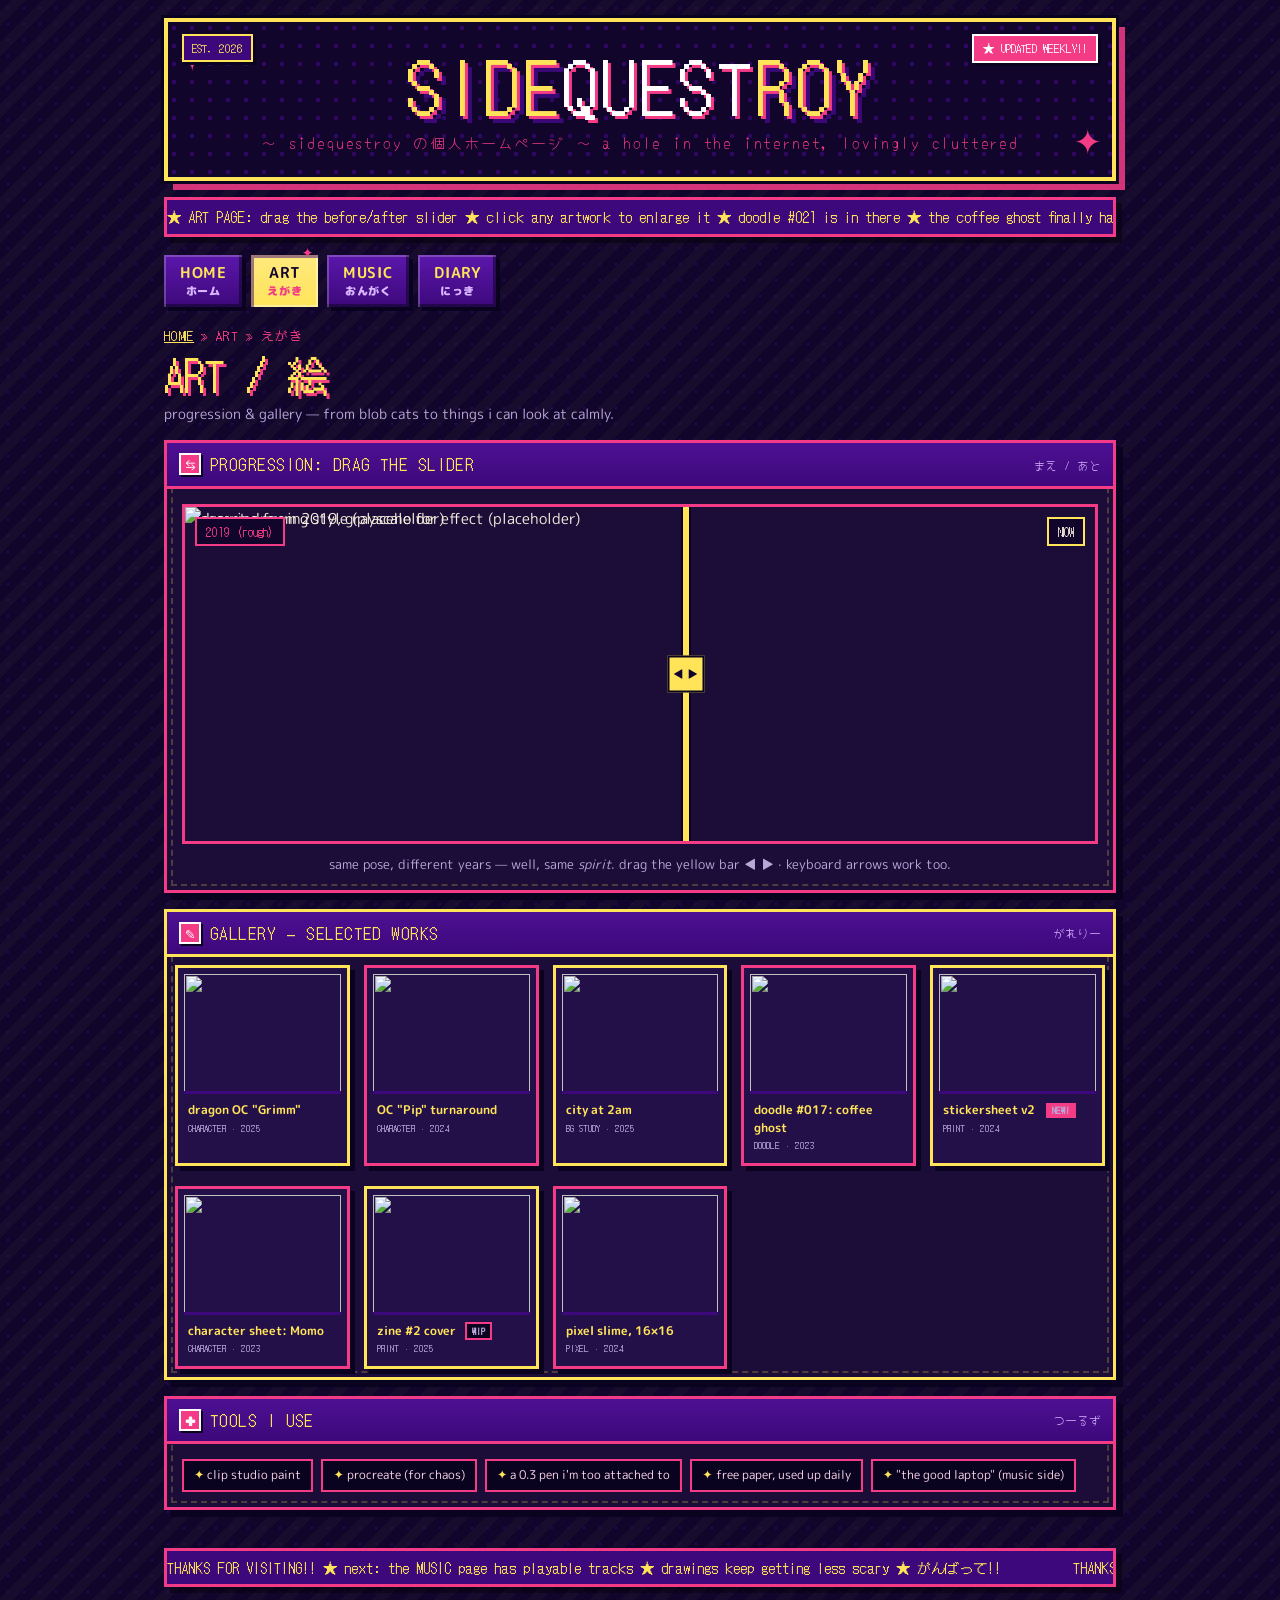
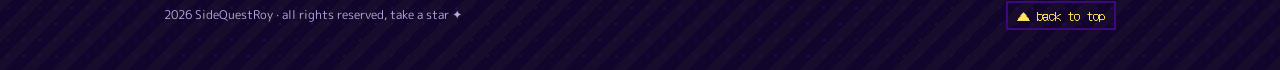
==== commit e0a959c1: "Add files via upload" ====
--- a/art.html
+++ b/art.html
@@ -87,7 +87,7 @@
       <span aria-hidden="true">THANKS FOR VISITING!! ★ next: the MUSIC page has playable tracks ★ drawings keep getting less scary ★ がんばって!!</span>
     </div></div></div>
     <div class="foot-row">
-      <span>© 2026<span id="yr"></span> SideQuestRoy · no rights reserved, take a star ✦</span>
+      <span><span id="yr"></span> SideQuestRoy · all rights reserved, take a star ✦</span>
       <button class="top-btn" id="topBtn">▲ back to top</button>
     </div>
   </footer>
